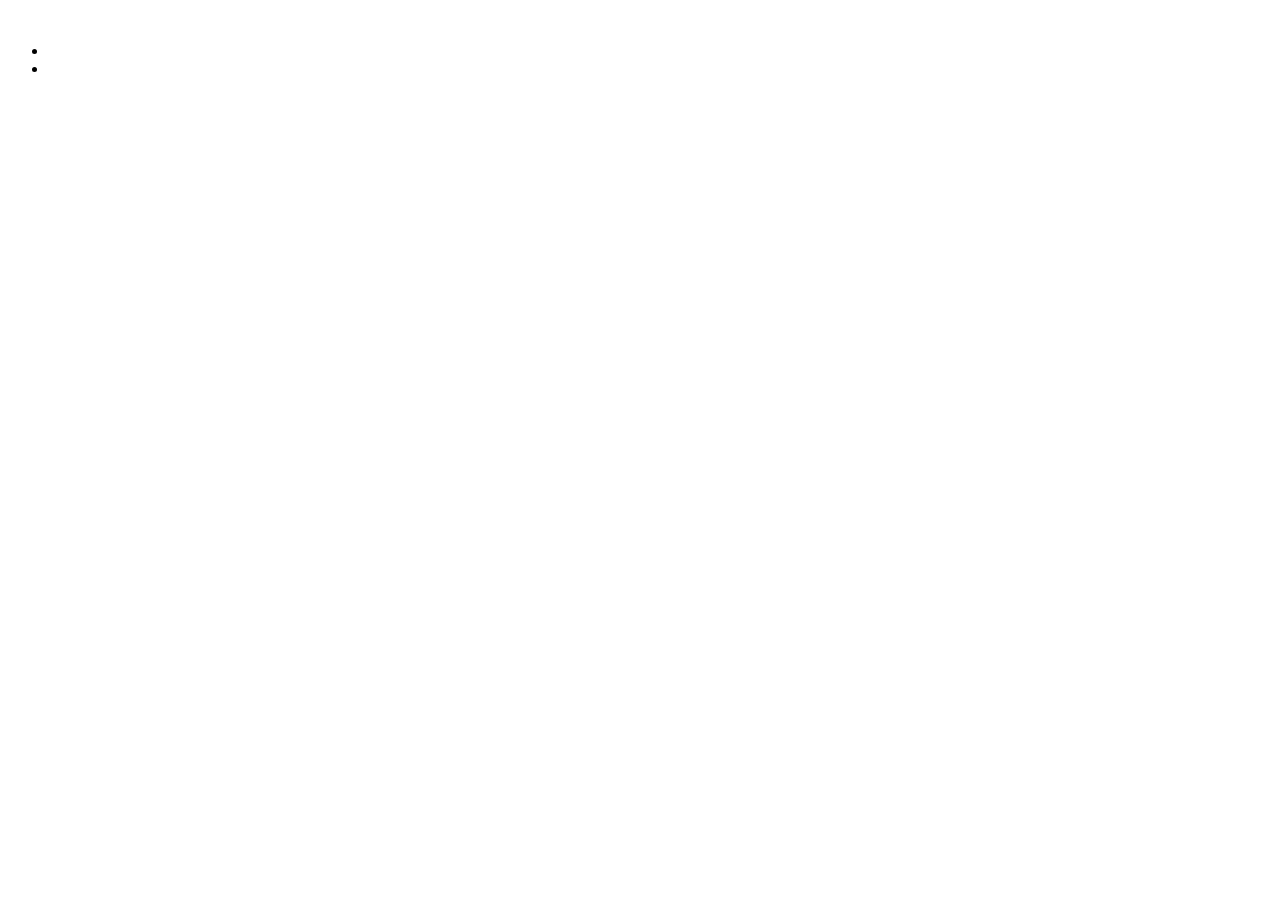
==== index.html @ eacdb4ac "add html-structure of header" ====
<!DOCTYPE html>
<html lang="en">
<head>
    <meta charset="UTF-8">
    <meta name="viewport" content="width=device-width, initial-scale=1.0">
    <title>Minecraft | Mainpage</title>
</head>
<body>
    <header class="header">
        <div class="container">
            <div class="header__content">
                <div class="header__top">
                    <a href="" class="link-auto"></a>
                    <a href="" class="link-auto"></a>
                </div>
                <div class="header__bottom">
                    <a href="" class="logo-link">
                        <img src="" alt="" class="logo-link__img">
                    </a>
                    <nav class="menu">
                        <ul class="menu__list">
                            <li class="menu__item">
                                <a href="" class="link-other-page">
                                    <img src="" alt="" class="link-other-page__img">
                                    <span class="link-other-page__text"></span>
                                </a>
                            </li>
                            <li class="menu__item">
                                <a href="" class="link-other-page">
                                    <img src="" alt="" class="link-other-page__img">
                                    <span class="link-other-page__text"></span>
                                </a>
                            </li>
                        </ul>
                    </nav>
                </div>
            </div>
        </div>
    </header>
</body>
</html>
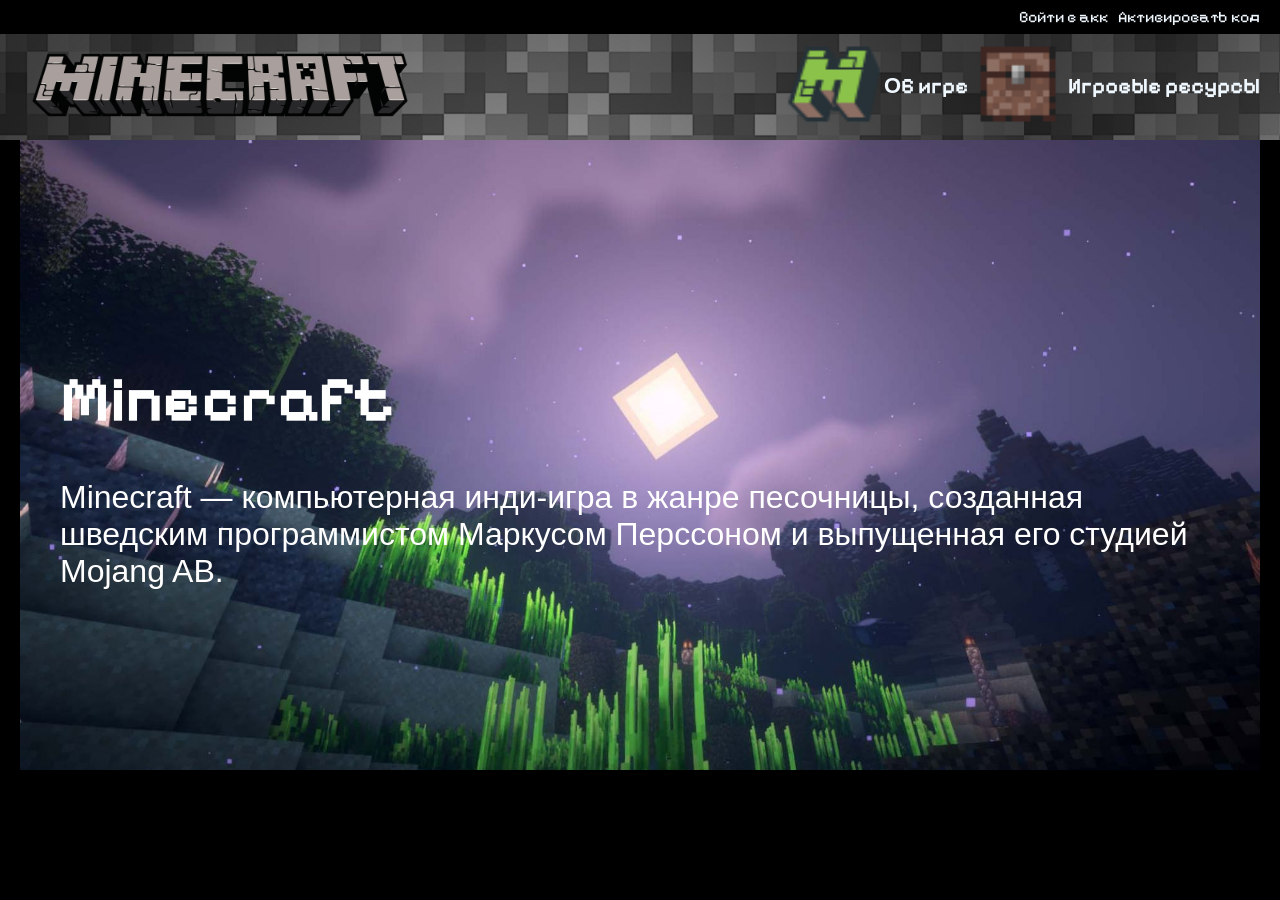
==== commit e96c5664: "test" ====
--- a/index.html
+++ b/index.html
@@ -4,38 +4,65 @@
     <meta charset="UTF-8">
     <meta name="viewport" content="width=device-width, initial-scale=1.0">
     <title>Minecraft | Mainpage</title>
+    <link rel="stylesheet" href="./css/normalize.css">
+    <link rel="stylesheet" href="./css/main.css">
+    <link rel="shortcut icon" href="./favicon/favicon.ico" type="image/x-icon">
+    <link rel="preconnect" href="https://fonts.googleapis.com">
+    <link rel="preconnect" href="https://fonts.gstatic.com" crossorigin>
+    <link href="https://fonts.googleapis.com/css2?family=Pixelify+Sans:wght@400..700&display=swap" rel="stylesheet">
 </head>
 <body>
     <header class="header">
-        <div class="container">
             <div class="header__content">
                 <div class="header__top">
-                    <a href="" class="link-auto"></a>
-                    <a href="" class="link-auto"></a>
+                    <div class="container">
+                        <a href="" class="link-auto">Войти в акк</a>
+                        <a href="" class="link-auto">Активировать код</a>
+                    </div>
                 </div>
                 <div class="header__bottom">
-                    <a href="" class="logo-link">
-                        <img src="" alt="" class="logo-link__img">
-                    </a>
-                    <nav class="menu">
-                        <ul class="menu__list">
-                            <li class="menu__item">
-                                <a href="" class="link-other-page">
-                                    <img src="" alt="" class="link-other-page__img">
-                                    <span class="link-other-page__text"></span>
-                                </a>
-                            </li>
-                            <li class="menu__item">
-                                <a href="" class="link-other-page">
-                                    <img src="" alt="" class="link-other-page__img">
-                                    <span class="link-other-page__text"></span>
-                                </a>
-                            </li>
-                        </ul>
-                    </nav>
+                    <div class="container">
+                        <a href="" class="logo-link">
+                            <div class="logo-link__wrapper-img">
+                                <img src="./img/minecraft-logo.png" alt="logo" class="logo-link__img">
+                            </div>
+                        </a> 
+                        <nav class="menu">
+                            <ul class="menu__list">
+                                <li class="menu__item">
+                                    <a href="" class="link-other-page">
+                                        <div class="link-other-page__wraper-img">
+                                            <img src="./img/cube.png" alt="cube" class="link-other-page__img">
+                                        </div>
+                                        <span class="link-other-page__text">Об игре</span>
+                                    </a>
+                                </li>
+                                <li class="menu__item">
+                                    <a href="" class="link-other-page">
+                                        <div class="link-other-page__wraper-img">
+                                            <img src="./img/chest.png" alt="chest" class="link-other-page__img">
+                                        </div>
+                                        <span class="link-other-page__text">Игровые ресурсы</span>
+                                    </a>
+                                </li>
+                            </ul>
+                        </nav>
+                    </div>
                 </div>
             </div>
+
+    </header>
+    <main class="main">
+        <div class="container">
+            <section class="hero">
+<div class="hero__wrapper">
+                    <h1 class="main-title">Minecraft</h1>
+                    <p class="hero__discription">
+                        Minecraft — компьютерная инди-игра в жанре песочницы, созданная шведским программистом Маркусом Перссоном и выпущенная его студией Mojang AB. 
+                    </p>
+</div>
+            </section>
         </div>
-    </header>
+    </main>
 </body>
 </html>
--- a/css/main.css
+++ b/css/main.css
@@ -0,0 +1,114 @@
+/* reset */
+*, *>* {
+    padding: 0;
+    margin: 0;
+    box-sizing: border-box;
+}
+body{
+    background-color: black;
+}
+/* header */
+
+.header {
+}
+.container {
+    max-width: 1440px;
+    margin: 0 auto;
+    padding: 0 20px;
+}
+.header__content {
+}
+.header__top {
+    padding: 8px 0;
+}
+.header__top .container{
+    display: flex;
+    gap: 10px;
+    justify-content: flex-end;
+}
+.link-auto {
+    font-family: "Pixelify Sans", sans-serif;
+    text-decoration: none;
+    color: aliceblue;
+}
+.header__bottom {
+    background-image: url(../img/header-bg.png);
+}
+.header__bottom .container {
+    display: flex;
+    justify-content: space-between;
+    align-items: center;
+}
+.logo-link {
+}
+.logo-link__wrapper-img {
+    max-width: 400px;
+}
+.logo-link__img { 
+    width: 100%;
+}
+.menu {
+}
+.menu__list {
+    list-style: none;
+    display: flex;
+
+}
+.menu__item {
+}
+.link-other-page {
+    display: flex;
+    align-items: center;
+    text-decoration: none;
+    color: aliceblue;
+    font-size: 22px;
+    font-weight: 650;
+}
+.link-other-page__wraper-img{
+    min-width: 100px;
+}
+.link-other-page__img {
+    width: 100%;
+}
+.link-other-page__text {
+    font-family: "Pixelify Sans", sans-serif;
+}
+/* main */
+.main {
+}
+.container {
+}
+.hero {
+    color: white;
+    background-image: url(../img/bg-hero.jpg);
+    background-size: cover;
+    height: 70vh;
+    background-position: center;
+    display: flex;
+    flex-direction: column;
+    align-items: center;
+    justify-content: center;
+    padding: 40px;
+}
+.main-title {
+    font-size: 64px;
+    font-family: "Pixelify Sans", sans-serif;
+    font-weight: 709;
+}
+.hero__discription {
+    font-size: 32px;
+    font-family:'Trebuchet MS', 'Lucida Sans Unicode', 'Lucida Grande', 'Lucida Sans', Arial, sans-serif;
+}
+/* adaptive */
+@media(max-width:1024px) {
+    .header__bottom .container{
+        flex-direction: column;
+    }
+/* ДЗ тут */
+    .link-other-page {
+        font-size: 18px;
+    }
+    .link-other-page__wraper-img{
+        min-width: 65px;
+    }
+}
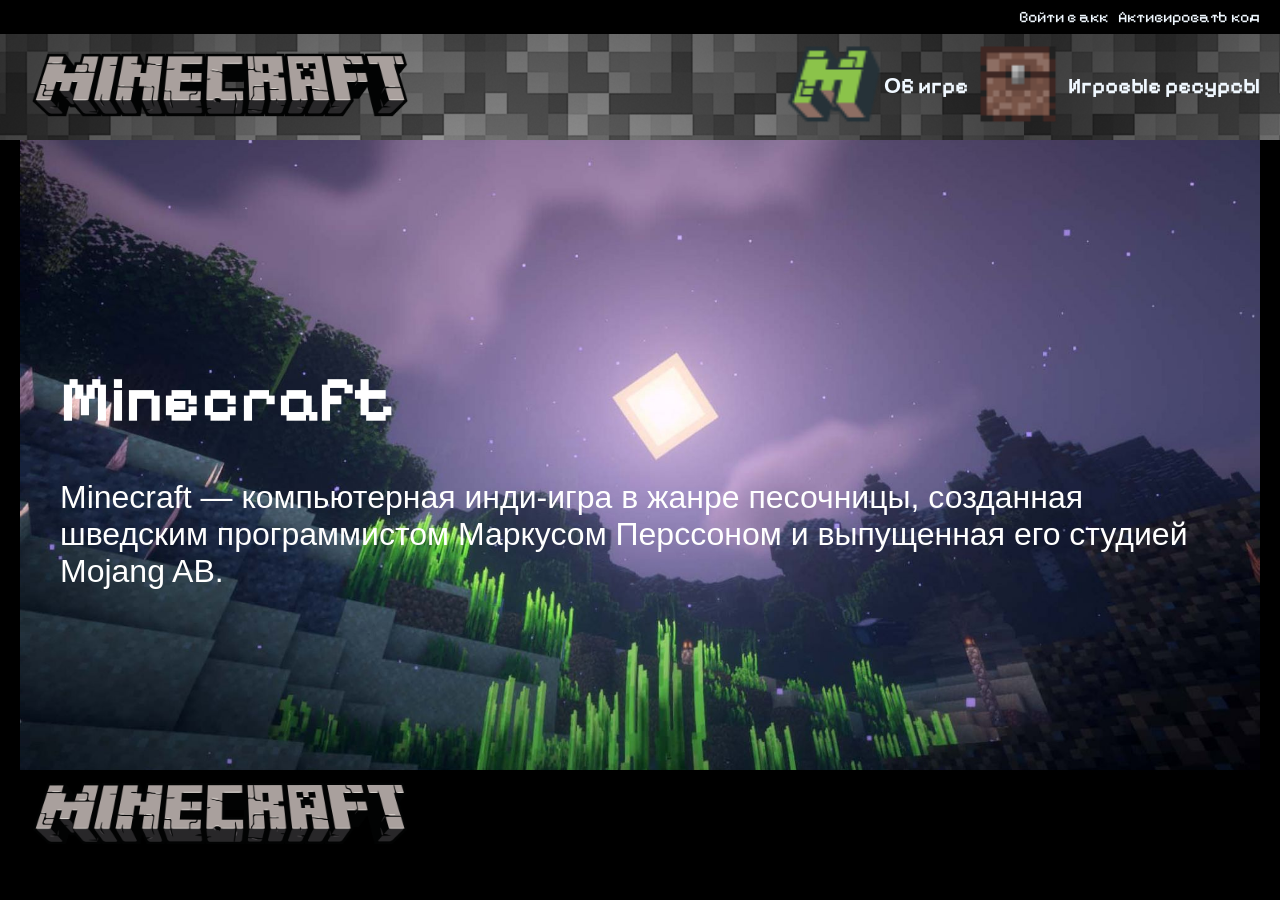
==== commit 874d46ba: "feat: add footer stration" ====
--- a/index.html
+++ b/index.html
@@ -50,19 +50,29 @@
                     </div>
                 </div>
             </div>
-
     </header>
     <main class="main">
         <div class="container">
             <section class="hero">
-<div class="hero__wrapper">
+                <div class="hero__wrapper">
                     <h1 class="main-title">Minecraft</h1>
                     <p class="hero__discription">
                         Minecraft — компьютерная инди-игра в жанре песочницы, созданная шведским программистом Маркусом Перссоном и выпущенная его студией Mojang AB. 
                     </p>
-</div>
+                </div>
             </section>
         </div>
     </main>
+    <footer class="footer">
+        <div class="container">
+            <div class="footer__content">
+                <a href="" class="logo-link">
+                    <div class="logo-link__wrapper-img">
+                        <img src="./img/minecraft-logo.png" alt="logo" class="logo-link__img">
+                    </div>
+                </a> 
+            </div>
+        </div>
+    </footer>
 </body>
 </html>
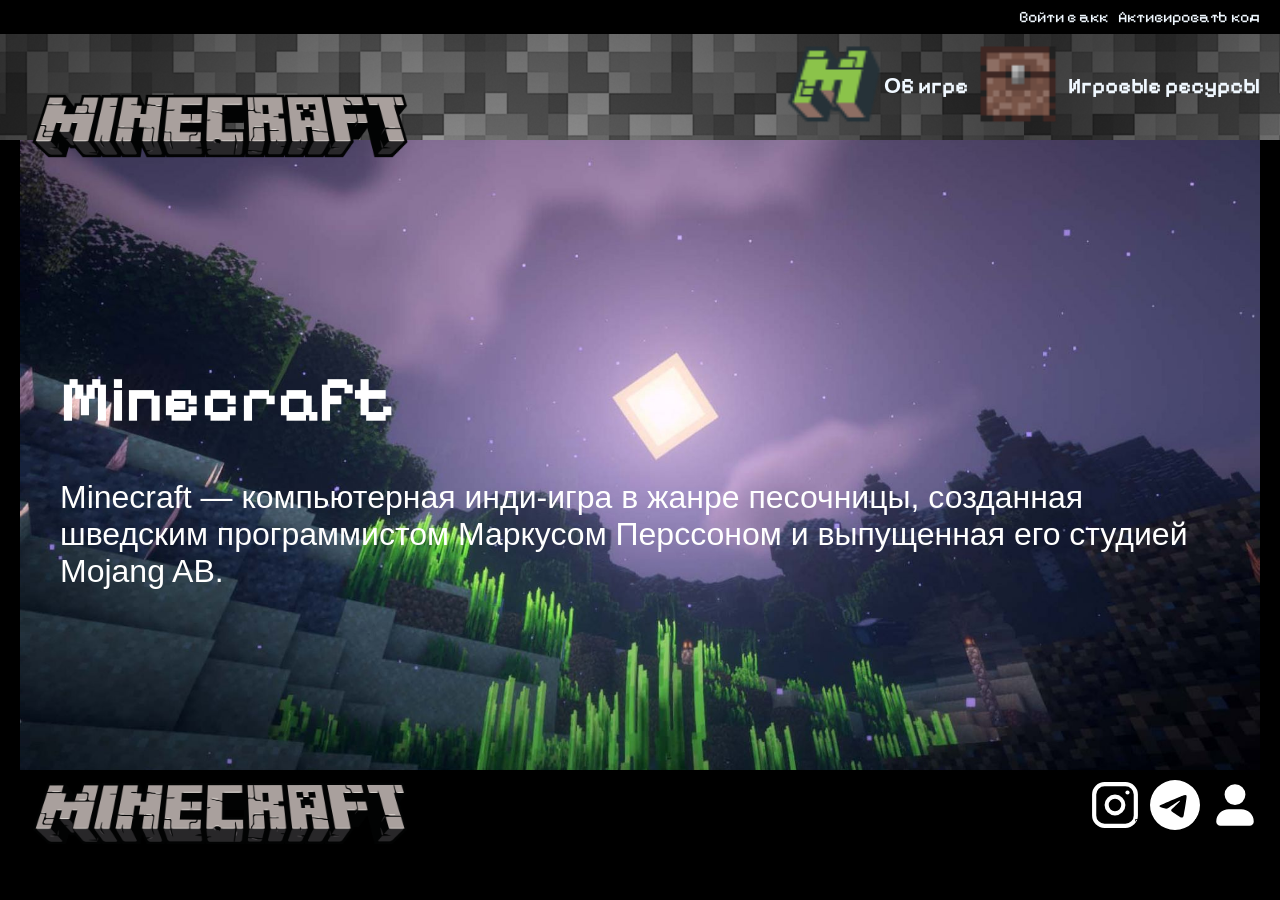
==== commit ced3bbd3: "svg-icons" ====
--- a/index.html
+++ b/index.html
@@ -71,6 +71,30 @@
                         <img src="./img/minecraft-logo.png" alt="logo" class="logo-link__img">
                     </div>
                 </a> 
+                <ol class="social-list">
+                    <li class="social-list__item">
+                        <a href="" class="social-link">
+                            <svg  viewBox="0 0 24 24" width="24" height="24">
+                                <use class="social-icon" href="./sprite.svg#instagram-icon">
+                                </use>
+                            </svg>
+                        </a>
+                    </li>
+                    <li class="social-list__item">
+                        <a href="" class="social-link">
+                            <?xml version="1.0" encoding="utf-8"?>
+<svg width="128" height="128" viewBox="0 0 16 16" xmlns="http://www.w3.org/2000/svg" fill="#fff" class="bi bi-telegram">
+  <path d="M16 8A8 8 0 1 1 0 8a8 8 0 0 1 16 0zM8.287 5.906c-.778.324-2.334.994-4.666 2.01-.378.15-.577.298-.595.442-.03.243.275.339.69.47l.175.055c.408.133.958.288 1.243.294.26.006.549-.1.868-.32 2.179-1.471 3.304-2.214 3.374-2.23.05-.012.12-.026.166.016.047.041.042.12.037.141-.03.129-1.227 1.241-1.846 1.817-.193.18-.33.307-.358.336a8.154 8.154 0 0 1-.188.186c-.38.366-.664.64.015 1.088.327.216.589.393.85.571.284.194.568.387.936.629.093.06.183.125.27.187.331.236.63.448.997.414.214-.02.435-.22.547-.82.265-1.417.786-4.486.906-5.751a1.426 1.426 0 0 0-.013-.315.337.337 0 0 0-.114-.217.526.526 0 0 0-.31-.093c-.3.005-.763.166-2.984 1.09z"/>
+</svg>
+                        </a>
+                    </li>
+                    <li class="social-list__item">
+                        <a href="" class="social-link">
+                            <?xml version="1.0" encoding="utf-8"?>
+<svg width="128" height="128" fill="#000000" viewBox="0 0 24 24" id="user" data-name="Flat Color" xmlns="http://www.w3.org/2000/svg" class="icon flat-color"><path id="primary" d="M21,20a2,2,0,0,1-2,2H5a2,2,0,0,1-2-2,6,6,0,0,1,6-6h6A6,6,0,0,1,21,20Zm-9-8A5,5,0,1,0,7,7,5,5,0,0,0,12,12Z" style="fill: rgb(255, 255, 255);"></path></svg>
+                        </a>
+                    </li> 
+                </ol>
             </div>
         </div>
     </footer>
--- a/css/main.css
+++ b/css/main.css
@@ -7,6 +7,14 @@
 body{
     background-color: black;
 }
+img, svg {
+
+    width: 100%;
+    height: 100%;
+    object-fit: cover;
+
+} 
+
 /* header */
 
 .header {
@@ -112,3 +120,39 @@
         min-width: 65px;
     }
 }
+
+.logo-link {
+
+}
+.logo-link__wrapper-img {
+    max-width: 400px;
+    max-block-size: 10px;
+}
+
+.logo-link__img {
+}
+
+.social-list {
+    display:flex;
+    gap: 10px;
+    justify-content: flex-end;
+}
+.social-list__item {
+}
+.social-link {
+    display: block;
+    width: 50px;
+    height: 50px;
+}
+.social-icon {
+    width: 100%;
+    height: 100%;
+}
+.icon {
+}
+.bi {
+}
+.bi-telegram {
+}
+.flat-color {
+}
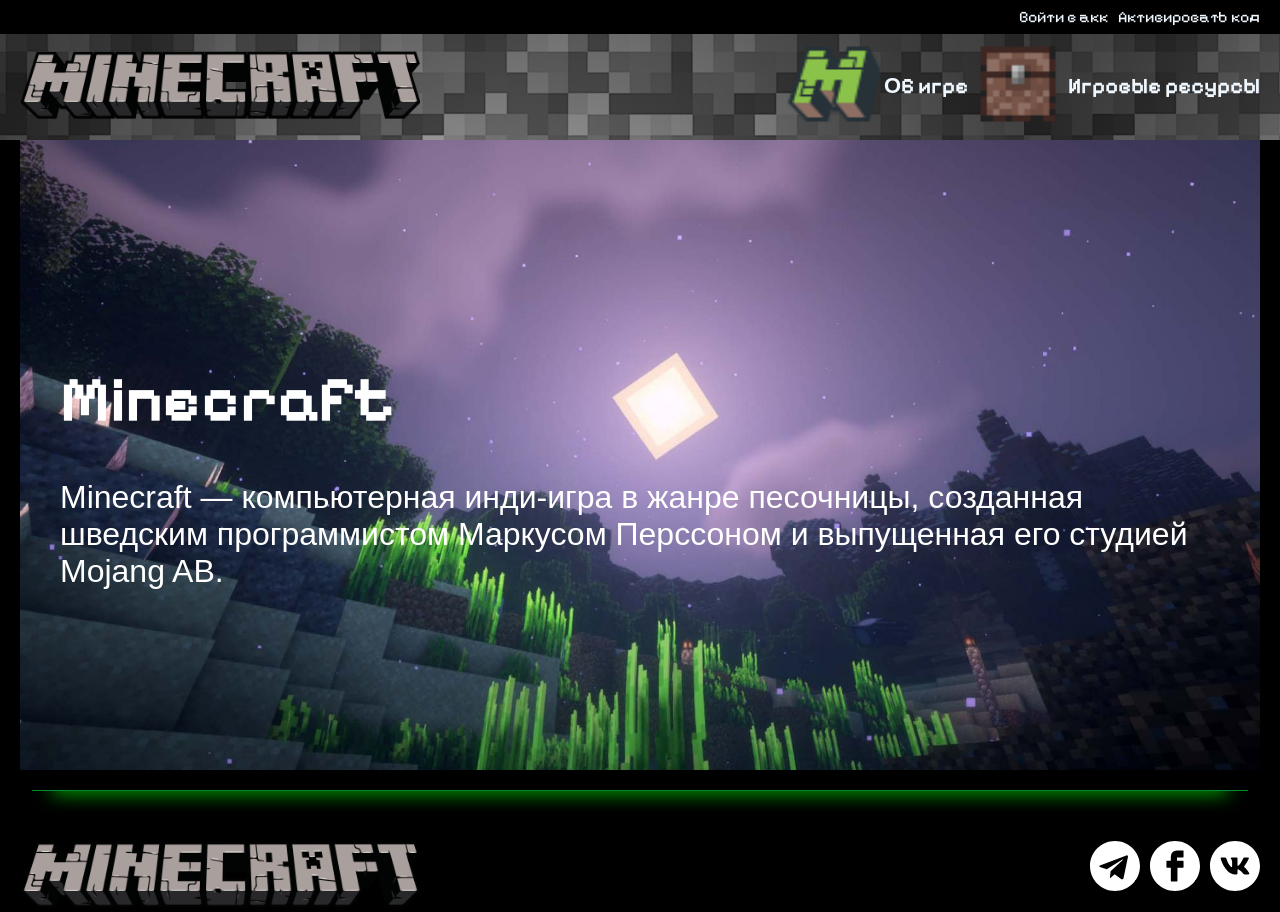
==== commit 606fec7c: "Add styles for footer" ====
--- a/index.html
+++ b/index.html
@@ -64,6 +64,7 @@
         </div>
     </main>
     <footer class="footer">
+        <hr class="hr-shelf">
         <div class="container">
             <div class="footer__content">
                 <a href="" class="logo-link">
@@ -74,24 +75,23 @@
                 <ol class="social-list">
                     <li class="social-list__item">
                         <a href="" class="social-link">
-                            <svg  viewBox="0 0 24 24" width="24" height="24">
-                                <use class="social-icon" href="./sprite.svg#instagram-icon">
-                                </use>
+                            <svg class="social-icon">
+                                <use href="./img/sprite.svg#tg-icon"></use>
                             </svg>
                         </a>
                     </li>
                     <li class="social-list__item">
                         <a href="" class="social-link">
-                            <?xml version="1.0" encoding="utf-8"?>
-<svg width="128" height="128" viewBox="0 0 16 16" xmlns="http://www.w3.org/2000/svg" fill="#fff" class="bi bi-telegram">
-  <path d="M16 8A8 8 0 1 1 0 8a8 8 0 0 1 16 0zM8.287 5.906c-.778.324-2.334.994-4.666 2.01-.378.15-.577.298-.595.442-.03.243.275.339.69.47l.175.055c.408.133.958.288 1.243.294.26.006.549-.1.868-.32 2.179-1.471 3.304-2.214 3.374-2.23.05-.012.12-.026.166.016.047.041.042.12.037.141-.03.129-1.227 1.241-1.846 1.817-.193.18-.33.307-.358.336a8.154 8.154 0 0 1-.188.186c-.38.366-.664.64.015 1.088.327.216.589.393.85.571.284.194.568.387.936.629.093.06.183.125.27.187.331.236.63.448.997.414.214-.02.435-.22.547-.82.265-1.417.786-4.486.906-5.751a1.426 1.426 0 0 0-.013-.315.337.337 0 0 0-.114-.217.526.526 0 0 0-.31-.093c-.3.005-.763.166-2.984 1.09z"/>
-</svg>
+                            <svg class="social-icon">
+                                <use href="./img/sprite.svg#fc-icon"></use>
+                            </svg>
                         </a>
                     </li>
                     <li class="social-list__item">
                         <a href="" class="social-link">
-                            <?xml version="1.0" encoding="utf-8"?>
-<svg width="128" height="128" fill="#000000" viewBox="0 0 24 24" id="user" data-name="Flat Color" xmlns="http://www.w3.org/2000/svg" class="icon flat-color"><path id="primary" d="M21,20a2,2,0,0,1-2,2H5a2,2,0,0,1-2-2,6,6,0,0,1,6-6h6A6,6,0,0,1,21,20Zm-9-8A5,5,0,1,0,7,7,5,5,0,0,0,12,12Z" style="fill: rgb(255, 255, 255);"></path></svg>
+                            <svg class="social-icon">
+                                <use href="./img/sprite.svg#vk-icon"></use>
+                            </svg>
                         </a>
                     </li> 
                 </ol>
--- a/css/main.css
+++ b/css/main.css
@@ -47,8 +47,12 @@
     justify-content: space-between;
     align-items: center;
 }
-.logo-link {
+.logo-link{
+    /* transition: 1s; */
 }
+/* .logo-link:hover {
+    transform: scale(0.4) translateX(400px) translateY(300px);
+} */
 .logo-link__wrapper-img {
     max-width: 400px;
 }
@@ -124,10 +128,6 @@
 .logo-link {
 
 }
-.logo-link__wrapper-img {
-    max-width: 400px;
-    max-block-size: 10px;
-}
 
 .logo-link__img {
 }
@@ -147,6 +147,24 @@
 .social-icon {
     width: 100%;
     height: 100%;
+    fill: #fff;
+    transition: 0.5s;
+
+}
+
+.hr-shelf {
+	margin: -30px auto 10px;
+	padding: 0;
+	height: 50px;
+	border: none;
+	border-bottom: 1px solid #008b2a;
+	box-shadow: 0 20px 20px -20px #00ff00;
+	width: 95%;
+}
+
+.social-icon:hover {
+    fill: #28b605;
+    filter: drop-shadow(0px 0px 5px  #28b605);
 }
 .icon {
 }
@@ -156,3 +174,9 @@
 }
 .flat-color {
 }
+
+.footer__content {
+    padding-top: 40px;
+    display: flex;
+    justify-content:space-between;
+}
